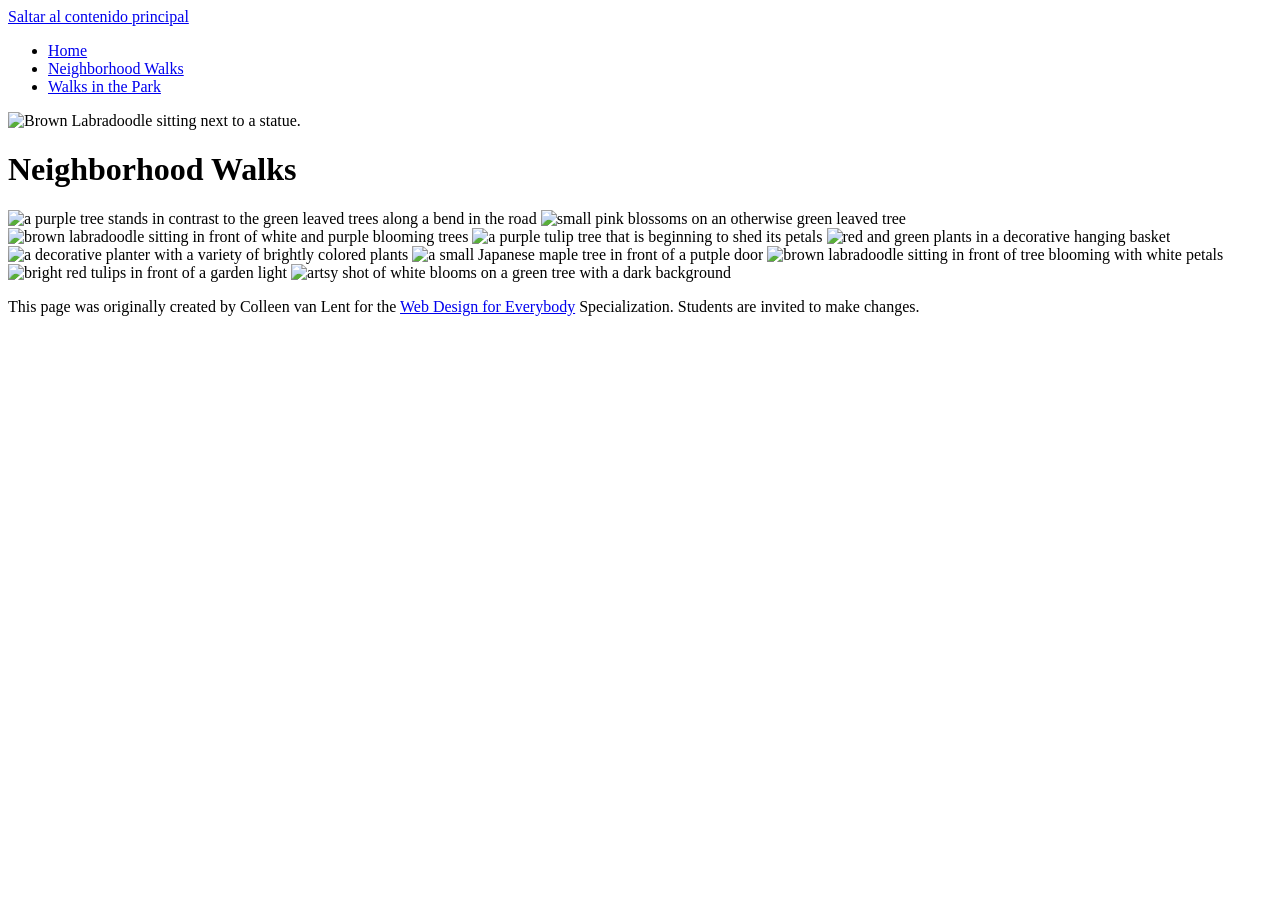
==== neighborhood.html @ a5365eb5 "Add files via upload" ====
<!DOCTYPE html>
<html lang="en">

<head>
  <meta charset="utf-8">
  <meta name="viewport" content="width=device-width">
  <title>Neighborhood Walk</title>
  <!-- REQUISITO TAREA 2: Se enlaza correctamente el archivo CSS -->
  <link rel="stylesheet" href="css/style.css">
</head>

<body>
  <!-- REQUISITO TAREA 2: Enlace para saltar al contenido principal -->
  <a href="#main-content" class="skip-link">Saltar al contenido principal</a>

  <header>
    <nav>
      <ul>
        <li><a href="index.html">Home</a></li>
        <li><a href="neighborhood.html">Neighborhood Walks</a></li>
        <li><a href="parks.html">Walks in the Park</a></li>
      </ul>
    </nav>
    <img src="images/BaconGallupPark.jpg" width="200" alt="Brown Labradoodle sitting next to a statue.">
    <h1>Neighborhood Walks</h1>
  </header>

  <!-- REQUISITO TAREA 2: Se añade el ID 'main-content' a la etiqueta main -->
  <main id="main-content">
    <!-- REQUISITO TAREA 2: Se añade la clase 'grid' al elemento contenedor (div) -->
    <div class="grid">
      <img src="images/bend_in_the_road.png" alt="a purple tree stands in contrast to the green leaved trees along a bend in the road" width="100">
      <img src="images/pink_blossoms.png" alt="small pink blossoms on an otherwise green leaved tree" width="100">
      <img src="images/blooming_trees.png" alt="brown labradoodle sitting in front of white and purple blooming  trees" width="100">
      <img src="images/falling_petals.png" alt="a purple tulip tree that is beginning to shed its petals" width="100">
      <img src="images/hanging_plants.png" alt="red and green plants in a decorative hanging basket" width="100">
      <img src="images/potted_plants.png" alt="a decorative planter with a variety of brightly colored plants " width="100">
      <img src="images/red_maple.png" alt="a small Japanese maple tree in front of a putple door" width="100">
      <img src="images/tree_with_white_blooms.png" alt="brown labradoodle sitting in front of tree blooming with white petals" width="100">
      <img src="images/tulips.png" alt="bright red tulips in front of a garden light" width="100">
      <img src="images/white_buds_on_tree.png" alt="artsy shot of white blooms on a green tree with a dark background" width="100">
    </div>
  </main>

  <footer>
    <p>This page was originally created by Colleen van Lent for the <a href="https://www.coursera.org/specializations/web-design"> Web Design for Everybody</a> Specialization. Students are invited to make changes.</p>
  </footer>

</body>

</html>
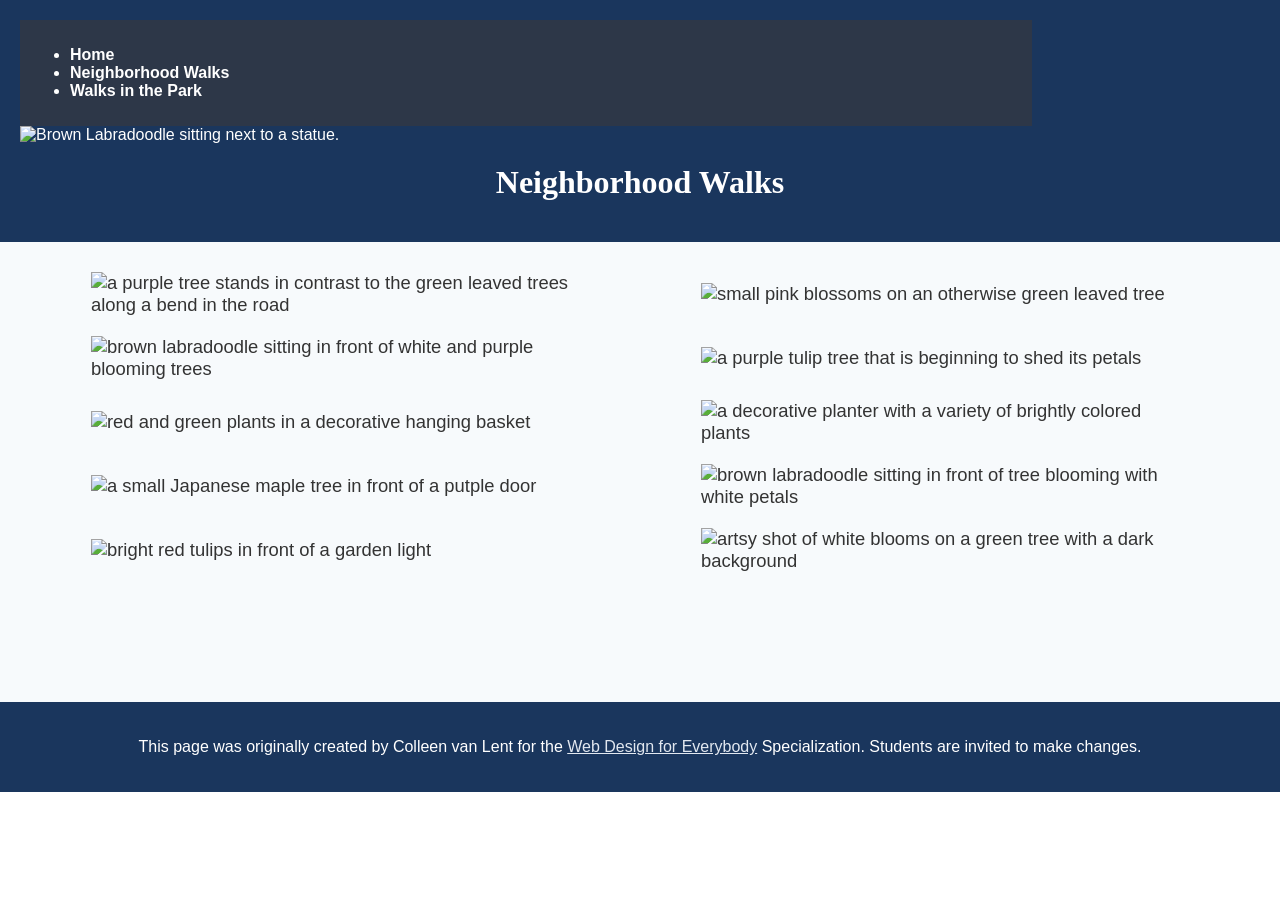
==== commit b915840e: "Update neighborhood.html" ====
--- a/neighborhood.html
+++ b/neighborhood.html
@@ -5,12 +5,10 @@
   <meta charset="utf-8">
   <meta name="viewport" content="width=device-width">
   <title>Neighborhood Walk</title>
-  <!-- REQUISITO TAREA 2: Se enlaza correctamente el archivo CSS -->
   <link rel="stylesheet" href="css/style.css">
 </head>
 
 <body>
-  <!-- REQUISITO TAREA 2: Enlace para saltar al contenido principal -->
   <a href="#main-content" class="skip-link">Saltar al contenido principal</a>
 
   <header>
@@ -25,9 +23,7 @@
     <h1>Neighborhood Walks</h1>
   </header>
 
-  <!-- REQUISITO TAREA 2: Se añade el ID 'main-content' a la etiqueta main -->
   <main id="main-content">
-    <!-- REQUISITO TAREA 2: Se añade la clase 'grid' al elemento contenedor (div) -->
     <div class="grid">
       <img src="images/bend_in_the_road.png" alt="a purple tree stands in contrast to the green leaved trees along a bend in the road" width="100">
       <img src="images/pink_blossoms.png" alt="small pink blossoms on an otherwise green leaved tree" width="100">
@@ -47,5 +43,4 @@
   </footer>
 
 </body>
-
-</html>+</html>
--- a/css/style.css
+++ b/css/style.css
@@ -0,0 +1,132 @@
+/* ==========================================================================
+   ESTILOS BASE - TAREA 1
+   ========================================================================== */
+
+body {
+    font-family: 'Segoe UI', Tahoma, Geneva, Verdana, sans-serif;
+    font-size: 16px;
+    margin: 0;
+    padding: 0;
+    color: #333333;
+}
+
+header {
+    background-color: #1a365d;
+    color: #ffffff;
+    padding: 20px;
+}
+
+main {
+    background-color: #f7fafc;
+    font-size: 1.15rem;
+    padding: 30px;
+    min-height: 400px;
+}
+
+footer {
+    background-color: #1a365d;
+    color: #ffffff;
+    padding: 15px;
+    text-align: center;
+}
+
+/* REQUISITO: Comentar el estilo existente para el elemento li */
+/* 
+li {
+    display: inline-block;
+    width: 160px;
+    text-align: center;
+}
+*/
+
+h1 {
+    text-align: center;
+    font-family: 'Georgia', Times, New Roman, serif;
+    color: #ffffff;
+    margin-top: 20px;
+}
+
+p {
+    line-height: 1.7;
+}
+
+nav a {
+    color: #ffffff;
+    text-decoration: none;
+    font-weight: bold;
+}
+
+nav a:hover {
+    text-decoration: underline;
+}
+
+main a {
+    color: #2b6cb0;
+    font-weight: bold;
+}
+
+footer a {
+    color: #e2e8f0;
+    text-decoration: underline;
+}
+
+footer a:hover {
+    color: #ffffff;
+}
+
+
+/* ==========================================================================
+   NUEVOS ESTILOS Y ACCESIBILIDAD - TAREA 2
+   ========================================================================== */
+
+/* 1. Función "Saltar al contenido principal" (Oculto por defecto, visible con Tab) */
+.skip-link {
+    position: absolute;
+    top: -100px;
+    left: 0;
+    background: #2b6cb0;
+    color: #ffffff;
+    padding: 10px 15px;
+    z-index: 100;
+    text-decoration: none;
+    font-weight: bold;
+    border: 2px solid #ffffff;
+}
+
+.skip-link:focus {
+    top: 0;
+}
+
+/* 2. Modificación del elemento nav (inline-block y ancho de aprox 80%) */
+nav {
+    background-color: #2d3748;
+    padding: 10px;
+    display: inline-block;
+    width: 80%;
+}
+
+/* 3. Selector descendente para dar estilo SOLO a la imagen en el nav (ancho aprox 10%) */
+nav img {
+    width: 10%;
+}
+
+/* 4. Clase grid: Rejilla de dos columnas (aprox 40% cada una) con ajustes de alineación */
+.grid {
+    display: grid;
+    grid-template-columns: 40% 40%;
+    justify-content: space-around; 
+    align-items: center;           
+    row-gap: 20px;                 
+}
+
+/* 5. Selector descendente: SOLO imágenes de la clase grid (ancho al 100%) */
+.grid img {
+    width: 100%;
+}
+
+/* 6. Clase flex: Activa flexbox, envoltura flexible y espaciado simétrico */
+.flex {
+    display: flex;
+    flex-wrap: wrap;
+    justify-content: space-between; 
+}
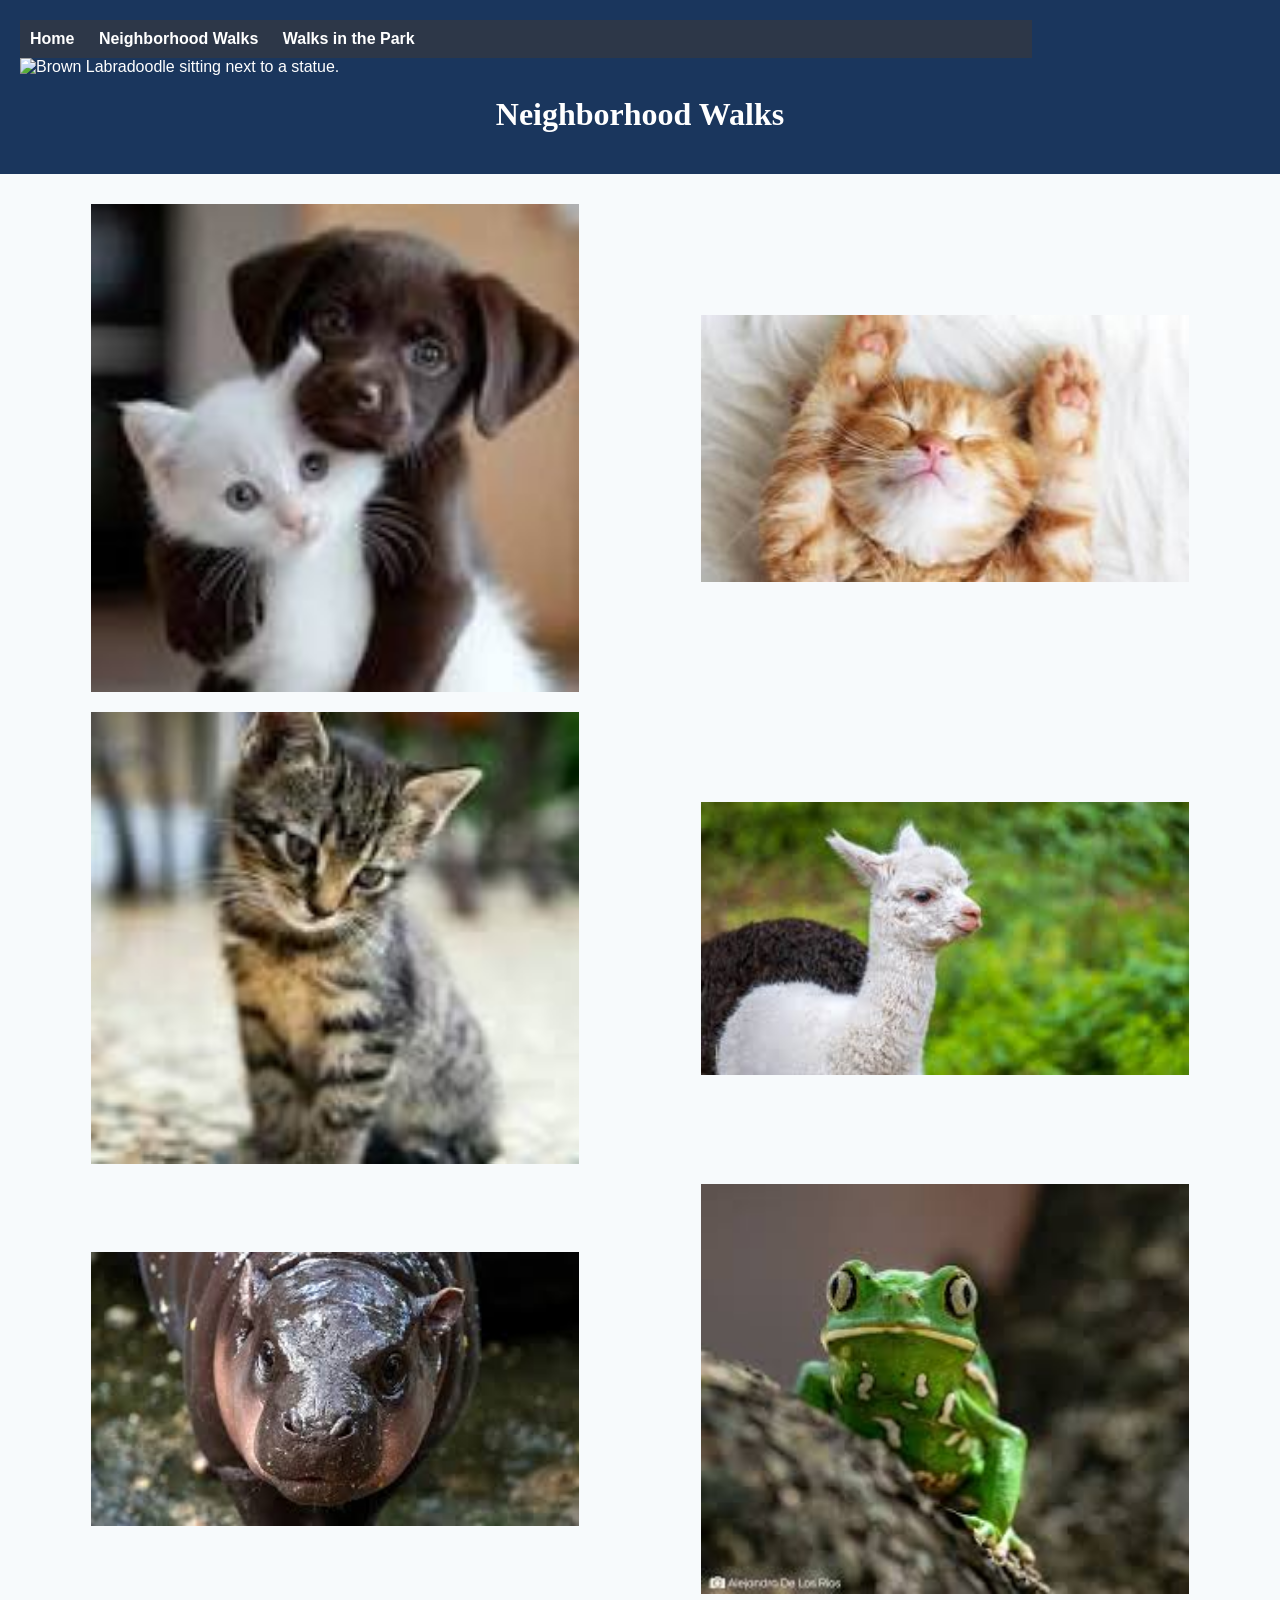
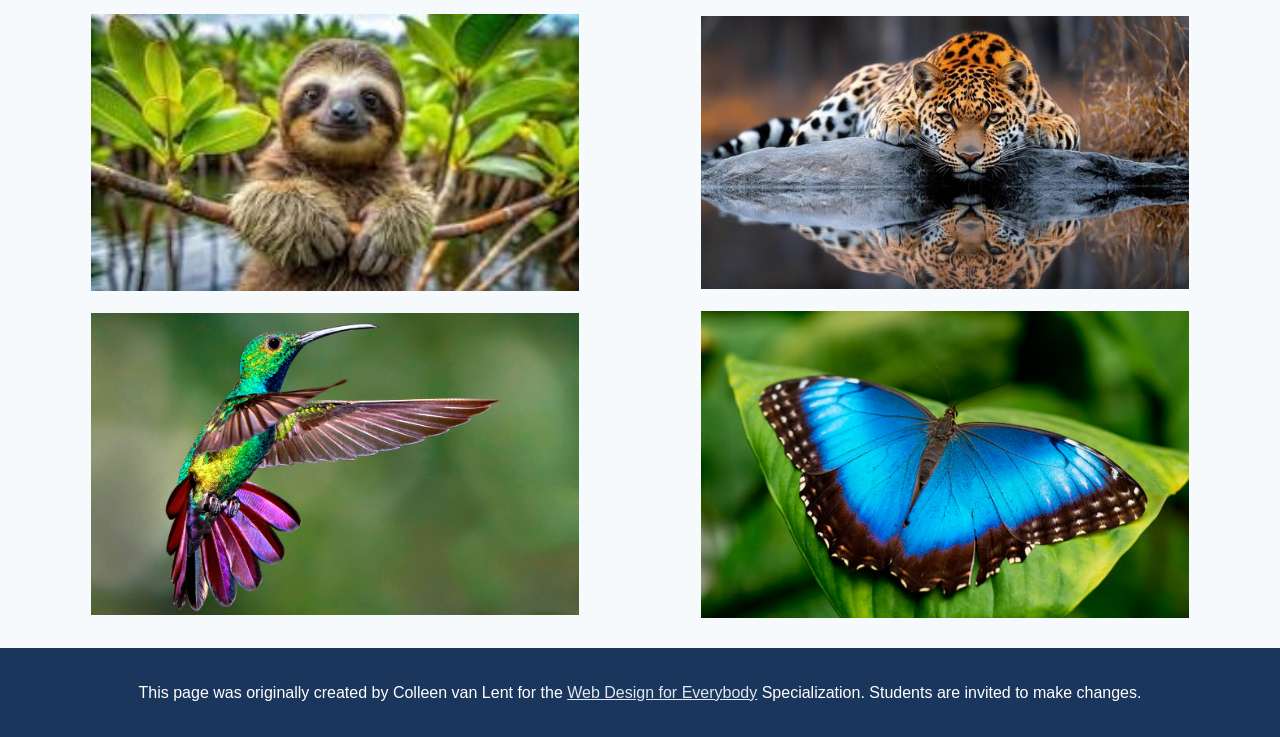
==== commit 97dfd14f: "Update neighborhood.html" ====
--- a/neighborhood.html
+++ b/neighborhood.html
@@ -39,7 +39,9 @@
   </main>
 
   <footer>
-    <p>This page was originally created by Colleen van Lent for the <a href="https://www.coursera.org/specializations/web-design"> Web Design for Everybody</a> Specialization. Students are invited to make changes.</p>
+    <p>This page was originally created by Colleen van Lent for the <a
+        href="https://www.coursera.org/specializations/web-design"> Web Design for Everybody</a> Specialization.
+      Students are invited to make changes.</p>
   </footer>
 
 </body>
--- a/css/style.css
+++ b/css/style.css
@@ -30,9 +30,8 @@
     text-align: center;
 }
 
-/* REQUISITO: Comentar el estilo existente para el elemento li */
-/* 
-li {
+/* REQUISITO: Se comenta/desactiva por completo el estilo existente para li */
+/* li {
     display: inline-block;
     width: 160px;
     text-align: center;
@@ -105,12 +104,24 @@
     width: 80%;
 }
 
-/* 3. Selector descendente para dar estilo SOLO a la imagen en el nav (ancho aprox 10%) */
+/* 3. Corrección para el menú: Alinea los elementos de la lista de forma horizontal */
+nav ul {
+    margin: 0;
+    padding: 0;
+    list-style: none;
+}
+
+nav ul li {
+    display: inline-block;
+    margin-right: 20px;
+}
+
+/* 4. Selector descendente para dar estilo SOLO a la imagen en el nav (ancho aprox 10%) */
 nav img {
     width: 10%;
 }
 
-/* 4. Clase grid: Rejilla de dos columnas (aprox 40% cada una) con ajustes de alineación */
+/* 5. Clase grid: Rejilla de dos columnas (aprox 40% cada una) con ajustes de alineación */
 .grid {
     display: grid;
     grid-template-columns: 40% 40%;
@@ -119,12 +130,12 @@
     row-gap: 20px;                 
 }
 
-/* 5. Selector descendente: SOLO imágenes de la clase grid (ancho al 100%) */
+/* 6. Selector descendente: SOLO imágenes de la clase grid (ancho al 100%) */
 .grid img {
     width: 100%;
 }
 
-/* 6. Clase flex: Activa flexbox, envoltura flexible y espaciado simétrico */
+/* 7. Clase flex: Activa flexbox, envoltura flexible y espaciado simétrico */
 .flex {
     display: flex;
     flex-wrap: wrap;
